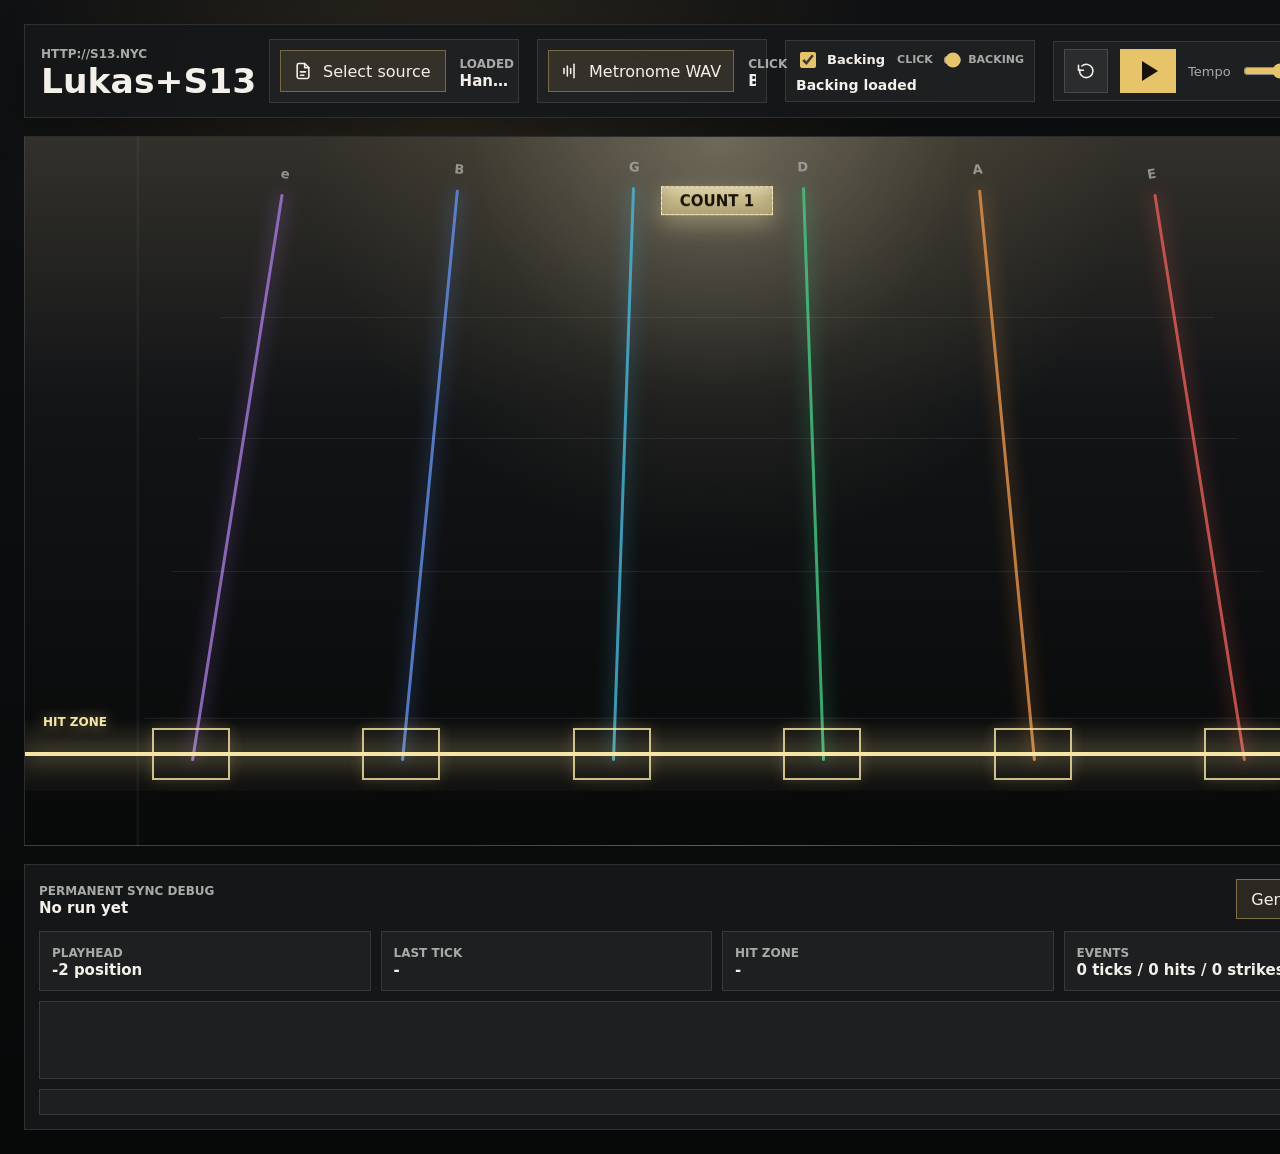
==== index.html @ 659bdedd "Republish GitHub Pages bundle" ====
<!doctype html>
<html lang="en">
  <head>
    <meta charset="UTF-8" />
    <meta name="viewport" content="width=device-width, initial-scale=1.0" />
    <title>Lukas+S13</title>
    <link rel="icon" href="data:," />
    <link rel="stylesheet" href="./styles.css" />
  </head>
  <body>
    <main class="app-shell">
      <header class="topbar">
        <section class="identity" aria-label="Project">
          <a class="eyebrow brand-link" href="http://S13.NYC" target="_blank" rel="noopener noreferrer">http://S13.NYC</a>
          <h1>Lukas+S13</h1>
        </section>

        <section class="file-panel" aria-label="Guitar Pro source selection">
          <label class="file-button">
            <input id="tabFile" type="file" accept=".gp,.gpif,.json,.pdf,application/pdf" />
            <span class="file-icon" aria-hidden="true">
              <svg viewBox="0 0 24 24" focusable="false">
                <path d="M14 3H7a2 2 0 0 0-2 2v14a2 2 0 0 0 2 2h10a2 2 0 0 0 2-2V8z" />
                <path d="M14 3v5h5" />
                <path d="M9 13h6" />
                <path d="M9 17h4" />
              </svg>
            </span>
            <span>Select source</span>
          </label>
          <div class="file-meta">
            <span class="meta-label">Loaded</span>
            <strong id="fileName">Hand Sync pt1 + BT.gp</strong>
          </div>
        </section>

        <section class="metronome-panel" aria-label="Metronome sound selection">
          <label class="file-button compact">
            <input id="metronomeFile" type="file" accept="audio/wav,.wav" />
            <span class="file-icon" aria-hidden="true">
              <svg viewBox="0 0 24 24" focusable="false">
                <path d="M6 9v6" />
                <path d="M10 6v12" />
                <path d="M14 9v6" />
                <path d="M18 4v16" />
              </svg>
            </span>
            <span>Metronome WAV</span>
          </label>
          <div class="file-meta">
            <span class="meta-label">Click</span>
            <strong id="metronomeName">Built-in click</strong>
          </div>
        </section>

        <section class="mixer-panel" aria-label="Audio mixer">
          <label class="backing-toggle">
            <input id="backingToggle" type="checkbox" checked />
            <span>Backing</span>
          </label>
          <div class="mix-control">
            <span>Click</span>
            <input id="mixSlider" type="range" min="0" max="100" value="50" />
            <span>Backing</span>
          </div>
          <strong id="backingStatus">No backing track</strong>
        </section>

        <section class="transport" aria-label="Playback controls">
          <button id="restart" class="icon-button" aria-label="Restart">
            <svg viewBox="0 0 24 24" focusable="false">
              <path d="M3 5v6h6" />
              <path d="M4.5 10.5A8 8 0 1 0 7 6" />
            </svg>
          </button>
          <button id="playPause" class="play-button" aria-label="Play">
            <span class="play-glyph" aria-hidden="true"></span>
          </button>
          <div class="tempo-control">
            <label for="tempo">Tempo</label>
            <input id="tempo" type="range" min="40" max="180" value="92" />
            <output id="tempoValue" for="tempo">92 BPM</output>
          </div>
        </section>
      </header>

      <section class="stage" aria-label="Animated guitar tab visualization">
        <section class="highway-wrap">
          <div class="highway" id="highway" aria-label="Six string note highway">
            <div class="vanish-glow" aria-hidden="true"></div>
            <div class="string string-1"><span>e</span></div>
            <div class="string string-2"><span>B</span></div>
            <div class="string string-3"><span>G</span></div>
            <div class="string string-4"><span>D</span></div>
            <div class="string string-5"><span>A</span></div>
            <div class="string string-6"><span>E</span></div>
            <div class="beat-lines" aria-hidden="true"></div>
            <div class="notes-layer" id="notesLayer"></div>
            <div class="strike-line" aria-hidden="true">
              <strong>Hit zone</strong>
              <span></span>
              <span></span>
              <span></span>
              <span></span>
              <span></span>
              <span></span>
            </div>
          </div>
        </section>
      </section>

      <section class="sync-debug" aria-label="Sync debug">
        <header class="sync-debug-header">
          <div>
            <span class="meta-label">Permanent sync debug</span>
            <strong id="debugRunLabel">No run yet</strong>
          </div>
          <button id="generateReport" class="debug-button" type="button">Generate report</button>
        </header>
        <div class="debug-grid">
          <div>
            <span class="meta-label">Playhead</span>
            <strong id="debugPlayhead">-</strong>
          </div>
          <div>
            <span class="meta-label">Last tick</span>
            <strong id="debugLastTick">-</strong>
          </div>
          <div>
            <span class="meta-label">Hit zone</span>
            <strong id="debugHitNotes">-</strong>
          </div>
          <div>
            <span class="meta-label">Events</span>
            <strong id="debugEventCounts">0 ticks / 0 hits</strong>
          </div>
        </div>
        <div class="debug-events" id="debugEvents" aria-label="Recent sync events"></div>
        <pre class="debug-report" id="debugReport" aria-label="Generated sync report"></pre>
      </section>
    </main>
    <script src="./app.js"></script>
  </body>
</html>
---- styles.css ----
:root {
  color-scheme: dark;
  --bg: #0b0c0d;
  --panel: #151719;
  --panel-2: #1d2023;
  --line: rgba(255, 255, 255, 0.11);
  --text: #f3f0ea;
  --muted: #a9aaa7;
  --accent: #e7c469;
  --green: #47c883;
  --cyan: #4cb6d8;
  --blue: #638fe7;
  --red: #e25e57;
  --orange: #e6944a;
  --violet: #a579da;
  --hit: #f7e5a4;
  font-family:
    Inter, ui-sans-serif, system-ui, -apple-system, BlinkMacSystemFont, "Segoe UI",
    sans-serif;
}

* {
  box-sizing: border-box;
}

body {
  min-height: 100vh;
  margin: 0;
  background:
    radial-gradient(circle at 35% 10%, rgba(231, 196, 105, 0.12), transparent 34%),
    linear-gradient(180deg, #101113 0%, var(--bg) 52%, #070808 100%);
  color: var(--text);
}

button,
input {
  font: inherit;
}

.app-shell {
  width: min(1440px, 100%);
  min-height: 100vh;
  margin: 0 auto;
  padding: 24px;
  display: grid;
  grid-template-rows: auto 1fr;
  gap: 18px;
}

.topbar {
  min-height: 86px;
  display: grid;
  grid-template-columns: minmax(210px, 0.62fr) minmax(250px, 0.76fr) minmax(230px, 0.65fr) minmax(250px, 0.72fr) minmax(340px, 0.95fr);
  align-items: center;
  gap: 18px;
  padding: 14px 16px;
  border: 1px solid var(--line);
  background: color-mix(in srgb, var(--panel) 92%, transparent);
  backdrop-filter: blur(18px);
  box-shadow: 0 18px 40px rgba(0, 0, 0, 0.32);
}

.eyebrow,
.meta-label {
  margin: 0;
  color: var(--muted);
  font-size: 12px;
  font-weight: 700;
  letter-spacing: 0;
  text-transform: uppercase;
}

.brand-link {
  display: inline-block;
  text-decoration: none;
}

.brand-link:hover,
.brand-link:focus-visible {
  color: var(--accent);
}

.identity h1 {
  margin: 2px 0 0;
  font-size: clamp(26px, 2.7vw, 38px);
  line-height: 1;
  letter-spacing: 0;
}

.file-panel,
.metronome-panel,
.mixer-panel,
.transport,
.reading-card {
  border: 1px solid var(--line);
  background: rgba(255, 255, 255, 0.04);
}

.file-panel {
  min-height: 58px;
  display: grid;
  grid-template-columns: auto 1fr;
  align-items: center;
  gap: 14px;
  padding: 10px;
}

.metronome-panel {
  min-height: 58px;
  display: grid;
  grid-template-columns: auto 1fr;
  align-items: center;
  gap: 14px;
  padding: 10px;
}

.mixer-panel {
  min-height: 58px;
  display: grid;
  grid-template-columns: auto 1fr;
  grid-template-rows: auto auto;
  align-items: center;
  gap: 6px 12px;
  padding: 8px 10px;
}

.backing-toggle {
  display: inline-flex;
  align-items: center;
  gap: 8px;
  color: var(--text);
  font-size: 13px;
  font-weight: 800;
  white-space: nowrap;
}

.backing-toggle input {
  width: 16px;
  height: 16px;
  accent-color: var(--accent);
}

.mix-control {
  display: grid;
  grid-template-columns: auto 1fr auto;
  align-items: center;
  gap: 8px;
  color: var(--muted);
  font-size: 11px;
  font-weight: 800;
  text-transform: uppercase;
}

.mix-control input {
  width: 100%;
  accent-color: var(--accent);
}

.mixer-panel strong {
  grid-column: 1 / -1;
  overflow: hidden;
  color: var(--text);
  font-size: 14px;
  line-height: 1.15;
  text-overflow: ellipsis;
  white-space: nowrap;
}

.file-button {
  height: 42px;
  display: inline-flex;
  align-items: center;
  gap: 10px;
  padding: 0 14px 0 12px;
  border: 1px solid rgba(231, 196, 105, 0.38);
  color: var(--text);
  background: rgba(231, 196, 105, 0.1);
  cursor: pointer;
}

.file-button.compact {
  padding-inline: 10px 12px;
}

.file-button input {
  position: absolute;
  inline-size: 1px;
  block-size: 1px;
  opacity: 0;
}

.file-icon,
.icon-button svg {
  width: 20px;
  height: 20px;
}

svg {
  fill: none;
  stroke: currentColor;
  stroke-width: 1.9;
  stroke-linecap: round;
  stroke-linejoin: round;
}

.file-meta {
  min-width: 0;
}

.file-meta strong,
.reading-card strong {
  display: block;
  overflow: hidden;
  color: var(--text);
  font-size: 15px;
  line-height: 1.2;
  text-overflow: ellipsis;
  white-space: nowrap;
}

.transport {
  min-height: 58px;
  display: grid;
  grid-template-columns: 44px 56px 1fr;
  align-items: center;
  gap: 12px;
  padding: 7px 10px;
}

.icon-button,
.play-button {
  display: grid;
  place-items: center;
  border: 1px solid rgba(255, 255, 255, 0.14);
  color: var(--text);
  background: rgba(255, 255, 255, 0.06);
  cursor: pointer;
}

.icon-button {
  width: 44px;
  height: 44px;
}

.play-button {
  width: 56px;
  height: 44px;
  border-color: rgba(231, 196, 105, 0.6);
  background: var(--accent);
  color: #17130b;
}

.play-glyph {
  width: 0;
  height: 0;
  margin-left: 4px;
  border-top: 10px solid transparent;
  border-bottom: 10px solid transparent;
  border-left: 16px solid currentColor;
}

.is-playing .play-glyph {
  width: 18px;
  height: 18px;
  margin-left: 0;
  border: 0;
  background:
    linear-gradient(90deg, currentColor 0 35%, transparent 35% 65%, currentColor 65% 100%);
}

.tempo-control {
  display: grid;
  grid-template-columns: auto 1fr 64px;
  align-items: center;
  gap: 10px;
  color: var(--muted);
  font-size: 13px;
}

.tempo-control input {
  width: 100%;
  accent-color: var(--accent);
}

.tempo-control output {
  color: var(--text);
  font-variant-numeric: tabular-nums;
  text-align: right;
}

.stage {
  min-height: 0;
  display: block;
}

.highway-wrap {
  min-width: 0;
  min-height: 0;
  display: grid;
  grid-template-rows: 1fr;
}

.highway {
  position: relative;
  min-height: 710px;
  overflow: hidden;
  border: 1px solid rgba(255, 255, 255, 0.14);
  background:
    linear-gradient(90deg, transparent 0 8%, rgba(255, 255, 255, 0.04) 8.1% 8.2%, transparent 8.3% 100%),
    radial-gradient(ellipse at 50% 0%, rgba(255, 255, 255, 0.16), transparent 25%),
    linear-gradient(180deg, #202124 0%, #111315 42%, #080909 100%);
  isolation: isolate;
  perspective: 900px;
}

.vanish-glow {
  position: absolute;
  inset: 0;
  background:
    linear-gradient(180deg, rgba(231, 196, 105, 0.12), transparent 38%),
    radial-gradient(ellipse at center top, rgba(247, 229, 164, 0.22), transparent 42%);
  opacity: 0.8;
  pointer-events: none;
}

.string {
  position: absolute;
  z-index: 1;
  top: 7%;
  bottom: 12%;
  width: 3px;
  border-radius: 999px;
  background: currentColor;
  box-shadow: 0 0 18px currentColor;
  opacity: 0.82;
  transform-origin: center bottom;
}

.string span {
  position: absolute;
  left: 50%;
  top: -28px;
  width: 34px;
  transform: translateX(-50%);
  color: var(--muted);
  font-size: 13px;
  font-weight: 800;
  text-align: center;
}

.string-1 {
  left: 12%;
  color: var(--violet);
  transform: rotate(9deg);
}

.string-2 {
  left: 27.2%;
  color: var(--blue);
  transform: rotate(5.5deg);
}

.string-3 {
  left: 42.4%;
  color: var(--cyan);
  transform: rotate(2deg);
}

.string-4 {
  left: 57.6%;
  color: var(--green);
  transform: rotate(-2deg);
}

.string-5 {
  left: 72.8%;
  color: var(--orange);
  transform: rotate(-5.5deg);
}

.string-6 {
  left: 88%;
  color: var(--red);
  transform: rotate(-9deg);
}

.beat-lines {
  position: absolute;
  z-index: 1;
  inset: 7% 8% 12%;
  background:
    repeating-linear-gradient(
      180deg,
      transparent 0 76px,
      rgba(255, 255, 255, 0.08) 76px 77px,
      transparent 77px 152px
    );
  transform: rotateX(18deg);
  transform-origin: center bottom;
  pointer-events: none;
}

.notes-layer {
  position: absolute;
  inset: 0;
  z-index: 2;
  transform-style: preserve-3d;
}

.note {
  --lane-color: var(--cyan);
  --note-height: 46px;
  position: absolute;
  z-index: 2;
  left: var(--x);
  top: var(--y);
  width: clamp(34px, var(--size), 86px);
  min-height: 12px;
  height: var(--note-height);
  display: grid;
  place-items: center;
  border: 1px solid color-mix(in srgb, var(--lane-color) 72%, white);
  background:
    linear-gradient(180deg, rgba(255, 255, 255, 0.3), transparent 36%),
    color-mix(in srgb, var(--lane-color) 78%, black);
  color: #101010;
  font-size: clamp(12px, min(calc(var(--size) * 0.3), calc(var(--note-height) * 0.74)), 24px);
  font-weight: 900;
  font-variant-numeric: tabular-nums;
  box-shadow:
    0 8px 24px color-mix(in srgb, var(--lane-color) 40%, transparent),
    inset 0 -8px 20px rgba(0, 0, 0, 0.22);
  transform: translate(-50%, -50%);
}

.note.is-count {
  width: clamp(78px, var(--size), 126px);
  min-height: 24px;
  height: max(24px, calc(var(--note-height) * 0.78));
  border-style: dashed;
  background:
    linear-gradient(180deg, rgba(255, 255, 255, 0.34), transparent 38%),
    rgba(247, 229, 164, 0.78);
  color: #17130b;
  font-size: clamp(11px, calc(var(--size) * 0.18), 15px);
  text-transform: uppercase;
}

.note[data-duration="eighth"],
.note[data-duration="eighth-triplet"] {
  border-radius: 0;
}

.note[data-duration="half"],
.note[data-duration="whole"] {
  align-items: end;
  padding-bottom: 6px;
}

.measure-line {
  --measure-scale: 1;
  position: absolute;
  left: 8%;
  right: 8%;
  top: var(--y);
  height: 0;
  border-top: 2px solid rgba(247, 229, 164, 0.54);
  box-shadow: 0 0 18px rgba(247, 229, 164, 0.25);
  opacity: calc(0.25 + var(--measure-scale) * 0.55);
  transform: translateY(-50%) scaleX(calc(0.64 + var(--measure-scale) * 0.36));
  transform-origin: center;
  pointer-events: none;
}

.measure-line::before,
.measure-line::after {
  content: "";
  position: absolute;
  top: -18px;
  width: 2px;
  height: 36px;
  background: rgba(247, 229, 164, 0.42);
}

.measure-line::before {
  left: 0;
}

.measure-line::after {
  right: 0;
}

.measure-line span {
  position: absolute;
  left: 10px;
  top: -24px;
  color: rgba(247, 229, 164, 0.92);
  font-size: clamp(10px, calc(9px + var(--measure-scale) * 4px), 14px);
  font-weight: 800;
  text-transform: uppercase;
  text-shadow: 0 0 12px rgba(247, 229, 164, 0.45);
}

.note.is-hit {
  outline: 3px solid rgba(247, 229, 164, 0.85);
  animation: note-hit 520ms ease-out infinite;
  box-shadow:
    0 0 28px rgba(247, 229, 164, 0.86),
    0 12px 34px color-mix(in srgb, var(--lane-color) 48%, transparent);
}

.note.is-hit::after {
  content: "";
  position: absolute;
  inset: -12px;
  border: 2px solid rgba(247, 229, 164, 0.85);
  opacity: 0;
  animation: note-ring 520ms ease-out infinite;
}

@keyframes note-hit {
  0%,
  100% {
    transform: translate(-50%, -50%) scale(1);
  }

  42% {
    transform: translate(-50%, -50%) scale(1.08);
  }
}

@keyframes note-ring {
  0% {
    opacity: 0.8;
    transform: scale(0.82);
  }

  100% {
    opacity: 0;
    transform: scale(1.32);
  }
}

.strike-line {
  position: absolute;
  z-index: 5;
  left: 0;
  right: 0;
  bottom: 54px;
  height: 74px;
  pointer-events: none;
  background: linear-gradient(
    180deg,
    transparent 0,
    rgba(247, 229, 164, 0.05) 18%,
    rgba(247, 229, 164, 0.08) 52%,
    rgba(247, 229, 164, 0.03) 100%
  );
}

.strike-line::before {
  content: "";
  position: absolute;
  left: 0;
  right: 0;
  top: 50%;
  height: 4px;
  transform: translateY(-50%);
  background: var(--hit);
  box-shadow: 0 0 24px rgba(247, 229, 164, 0.92);
}

.strike-line strong {
  position: absolute;
  left: 18px;
  top: 50%;
  transform: translateY(calc(-50% - 32px));
  color: var(--hit);
  font-size: 12px;
  font-weight: 900;
  letter-spacing: 0;
  text-transform: uppercase;
  text-shadow: 0 0 14px rgba(247, 229, 164, 0.54);
}

.strike-line span {
  position: absolute;
  z-index: 2;
  top: 50%;
  left: var(--hit-x);
  width: clamp(48px, 7vw, 78px);
  height: 52px;
  transform: translate(-50%, -50%);
  border: 2px solid rgba(247, 229, 164, 0.82);
  background: transparent;
  box-shadow: 0 0 14px rgba(247, 229, 164, 0.18);
}

.strike-line span:nth-of-type(1) {
  --hit-x: 12%;
}

.strike-line span:nth-of-type(2) {
  --hit-x: 27.2%;
}

.strike-line span:nth-of-type(3) {
  --hit-x: 42.4%;
}

.strike-line span:nth-of-type(4) {
  --hit-x: 57.6%;
}

.strike-line span:nth-of-type(5) {
  --hit-x: 72.8%;
}

.strike-line span:nth-of-type(6) {
  --hit-x: 88%;
}

.strike-line span.is-active {
  animation: hit-zone-flash 520ms ease-out infinite;
  border-color: rgba(255, 244, 190, 1);
  background: transparent;
  box-shadow:
    0 0 24px rgba(247, 229, 164, 0.78),
    inset 0 0 0 rgba(247, 229, 164, 0);
}

@keyframes hit-zone-flash {
  0%,
  100% {
    transform: translate(-50%, -50%) scale(1);
  }

  45% {
    transform: translate(-50%, -50%) scale(1.12);
  }
}

.sync-debug {
  border: 1px solid var(--line);
  background: color-mix(in srgb, var(--panel) 92%, transparent);
  padding: 14px;
}

.sync-debug-header {
  display: flex;
  align-items: center;
  justify-content: space-between;
  gap: 16px;
  margin-bottom: 12px;
}

.sync-debug-header strong,
.debug-grid strong {
  display: block;
  color: var(--text);
  font-size: 15px;
  line-height: 1.25;
}

.debug-button {
  min-height: 40px;
  padding: 0 14px;
  border: 1px solid rgba(231, 196, 105, 0.46);
  color: var(--text);
  background: rgba(231, 196, 105, 0.1);
  cursor: pointer;
}

.debug-grid {
  display: grid;
  grid-template-columns: repeat(4, 1fr);
  gap: 10px;
}

.debug-grid > div,
.debug-events,
.debug-report {
  border: 1px solid var(--line);
  background: rgba(255, 255, 255, 0.04);
}

.debug-grid > div {
  min-width: 0;
  padding: 10px 12px;
}

.debug-events {
  min-height: 78px;
  margin-top: 10px;
  padding: 10px 12px;
  display: grid;
  grid-template-columns: repeat(4, minmax(0, 1fr));
  gap: 8px;
  color: var(--muted);
  font-size: 12px;
}

.debug-event {
  min-width: 0;
  overflow: hidden;
  text-overflow: ellipsis;
  white-space: nowrap;
}

.debug-event strong {
  color: var(--hit);
}

.debug-report {
  max-height: 260px;
  overflow: auto;
  margin: 10px 0 0;
  padding: 12px;
  color: #d9d2c2;
  font-family: "Cascadia Mono", Consolas, monospace;
  font-size: 12px;
  line-height: 1.45;
  white-space: pre-wrap;
}

@media (max-width: 980px) {
  .app-shell {
    padding: 14px;
  }

  .topbar {
    grid-template-columns: 1fr;
  }

  .transport {
    grid-template-columns: 44px 56px minmax(180px, 1fr);
  }

  .highway {
    min-height: 520px;
  }
}

@media (max-width: 620px) {
  .file-panel,
  .metronome-panel,
  .mixer-panel,
  .transport,
  .debug-grid,
  .debug-events {
    grid-template-columns: 1fr;
  }

  .file-button,
  .icon-button,
  .play-button {
    width: 100%;
  }

  .string span {
    top: -24px;
  }

  .note.is-count {
    width: clamp(64px, var(--size), 96px);
  }

  .strike-line strong {
    left: 12px;
    font-size: 11px;
  }
}
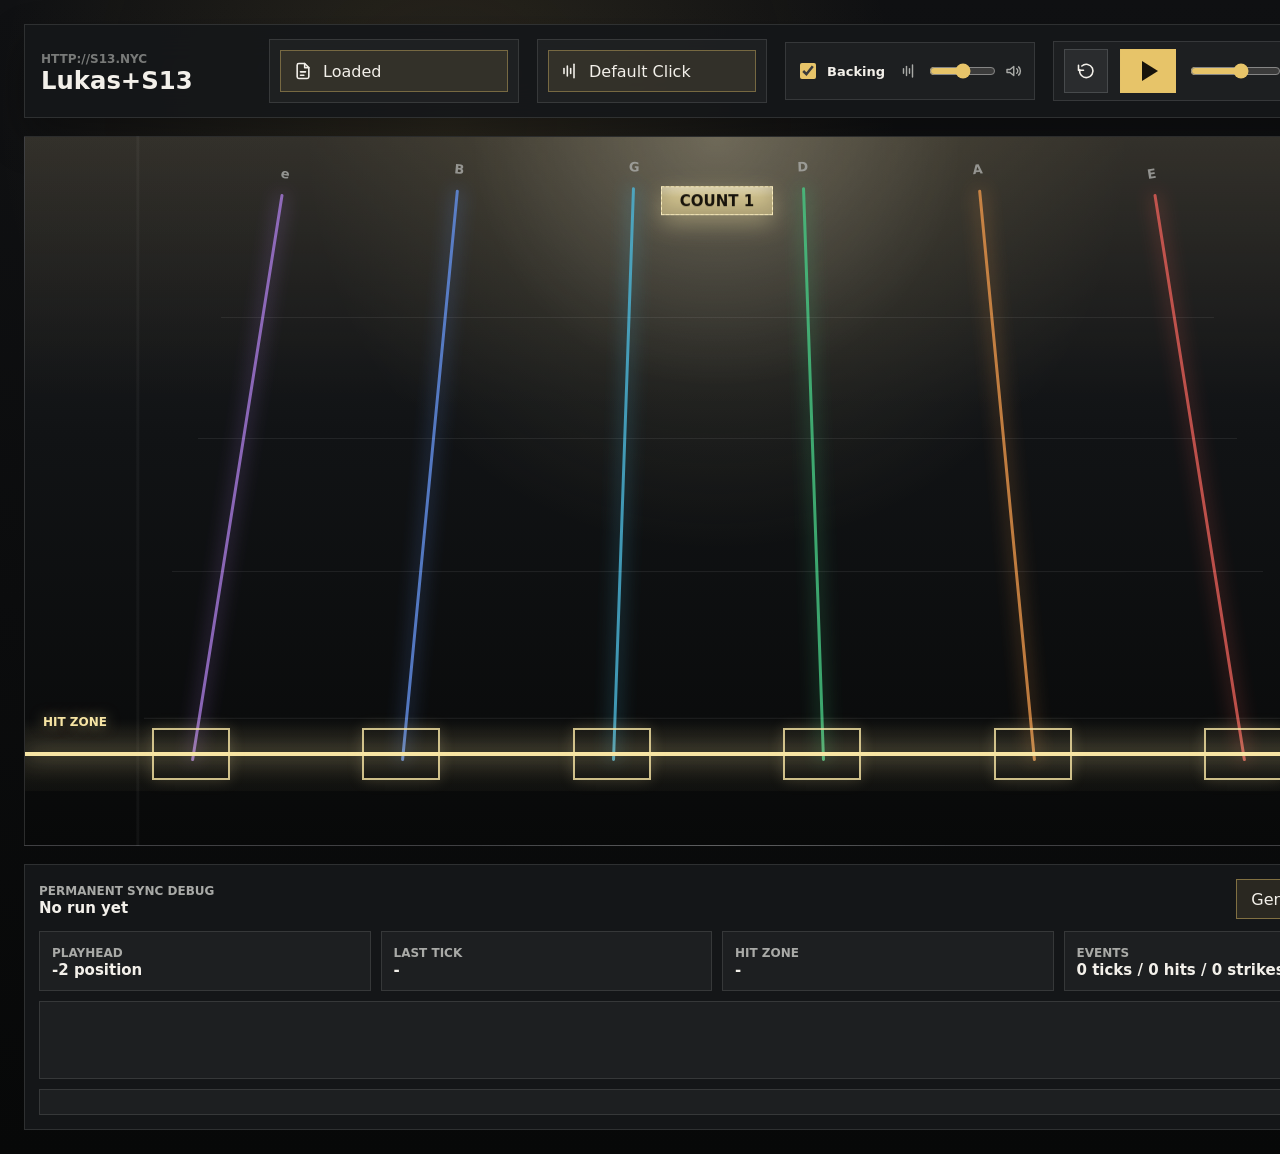
==== commit 36876019: "Deploy pitch-preserving backing playback" ====
--- a/index.html
+++ b/index.html
@@ -26,12 +26,8 @@
                 <path d="M9 17h4" />
               </svg>
             </span>
-            <span>Select source</span>
+            <span id="sourceButtonText">Select source</span>
           </label>
-          <div class="file-meta">
-            <span class="meta-label">Loaded</span>
-            <strong id="fileName">Hand Sync pt1 + BT.gp</strong>
-          </div>
         </section>
 
         <section class="metronome-panel" aria-label="Metronome sound selection">
@@ -45,12 +41,8 @@
                 <path d="M18 4v16" />
               </svg>
             </span>
-            <span>Metronome WAV</span>
+            <span id="clickButtonText">Default Click</span>
           </label>
-          <div class="file-meta">
-            <span class="meta-label">Click</span>
-            <strong id="metronomeName">Built-in click</strong>
-          </div>
         </section>
 
         <section class="mixer-panel" aria-label="Audio mixer">
@@ -59,11 +51,24 @@
             <span>Backing</span>
           </label>
           <div class="mix-control">
-            <span>Click</span>
+            <span class="mix-icon" role="img" aria-label="Metronome" title="Metronome">
+              <svg viewBox="0 0 24 24" focusable="false">
+                <path d="M6 9v6" />
+                <path d="M10 6v12" />
+                <path d="M14 9v6" />
+                <path d="M18 4v16" />
+              </svg>
+            </span>
             <input id="mixSlider" type="range" min="0" max="100" value="50" />
-            <span>Backing</span>
+            <span class="mix-icon" role="img" aria-label="Backing track" title="Backing track">
+              <svg viewBox="0 0 24 24" focusable="false">
+                <path d="M4 10v4h4l5 4V6l-5 4H4z" />
+                <path d="M17 9a4 4 0 0 1 0 6" />
+                <path d="M19.5 6.5a7.5 7.5 0 0 1 0 11" />
+              </svg>
+            </span>
           </div>
-          <strong id="backingStatus">No backing track</strong>
+          <strong id="backingStatus" class="status-message" aria-live="polite"></strong>
         </section>
 
         <section class="transport" aria-label="Playback controls">
@@ -77,9 +82,11 @@
             <span class="play-glyph" aria-hidden="true"></span>
           </button>
           <div class="tempo-control">
-            <label for="tempo">Tempo</label>
             <input id="tempo" type="range" min="40" max="180" value="92" />
-            <output id="tempoValue" for="tempo">92 BPM</output>
+            <label class="bpm-entry">
+              <input id="tempoValue" type="number" min="40" max="180" step="1" inputmode="numeric" value="92" aria-label="Tempo BPM" />
+              <span>BPM</span>
+            </label>
           </div>
         </section>
       </header>
--- a/styles.css
+++ b/styles.css
@@ -72,6 +72,7 @@
 
 .brand-link {
   display: inline-block;
+  opacity: 0.68;
   text-decoration: none;
 }
 
@@ -82,7 +83,7 @@
 
 .identity h1 {
   margin: 2px 0 0;
-  font-size: clamp(26px, 2.7vw, 38px);
+  font-size: clamp(20px, 1.9vw, 28px);
   line-height: 1;
   letter-spacing: 0;
 }
@@ -99,7 +100,7 @@
 .file-panel {
   min-height: 58px;
   display: grid;
-  grid-template-columns: auto 1fr;
+  grid-template-columns: auto;
   align-items: center;
   gap: 14px;
   padding: 10px;
@@ -108,17 +109,17 @@
 .metronome-panel {
   min-height: 58px;
   display: grid;
-  grid-template-columns: auto 1fr;
+  grid-template-columns: auto;
   align-items: center;
   gap: 14px;
   padding: 10px;
 }
 
 .mixer-panel {
+  position: relative;
   min-height: 58px;
   display: grid;
   grid-template-columns: auto 1fr;
-  grid-template-rows: auto auto;
   align-items: center;
   gap: 6px 12px;
   padding: 8px 10px;
@@ -142,13 +143,10 @@
 
 .mix-control {
   display: grid;
-  grid-template-columns: auto 1fr auto;
+  grid-template-columns: 22px 1fr 22px;
   align-items: center;
   gap: 8px;
   color: var(--muted);
-  font-size: 11px;
-  font-weight: 800;
-  text-transform: uppercase;
 }
 
 .mix-control input {
@@ -156,14 +154,33 @@
   accent-color: var(--accent);
 }
 
-.mixer-panel strong {
-  grid-column: 1 / -1;
+.mix-icon {
+  display: grid;
+  place-items: center;
+  color: var(--muted);
+}
+
+.mix-icon svg {
+  width: 18px;
+  height: 18px;
+}
+
+.status-message {
+  position: absolute;
+  left: 10px;
+  bottom: 4px;
+  max-width: calc(100% - 20px);
   overflow: hidden;
-  color: var(--text);
-  font-size: 14px;
+  color: var(--red);
+  font-size: 11px;
+  font-weight: 800;
   line-height: 1.15;
   text-overflow: ellipsis;
   white-space: nowrap;
+}
+
+.status-message:empty {
+  display: none;
 }
 
 .file-button {
@@ -203,11 +220,6 @@
   stroke-linejoin: round;
 }
 
-.file-meta {
-  min-width: 0;
-}
-
-.file-meta strong,
 .reading-card strong {
   display: block;
   overflow: hidden;
@@ -270,7 +282,7 @@
 
 .tempo-control {
   display: grid;
-  grid-template-columns: auto 1fr 64px;
+  grid-template-columns: 1fr auto;
   align-items: center;
   gap: 10px;
   color: var(--muted);
@@ -282,10 +294,29 @@
   accent-color: var(--accent);
 }
 
-.tempo-control output {
+.bpm-entry {
+  display: inline-grid;
+  grid-template-columns: 58px auto;
+  align-items: center;
+  gap: 5px;
   color: var(--text);
   font-variant-numeric: tabular-nums;
+  font-size: 14px;
+  white-space: nowrap;
+}
+
+.bpm-entry input {
+  width: 58px;
+  padding: 4px 6px;
+  border: 1px solid rgba(231, 196, 105, 0.38);
+  color: var(--text);
+  background: rgba(255, 255, 255, 0.04);
   text-align: right;
+  accent-color: var(--accent);
+}
+
+.bpm-entry span {
+  color: var(--text);
 }
 
 .stage {
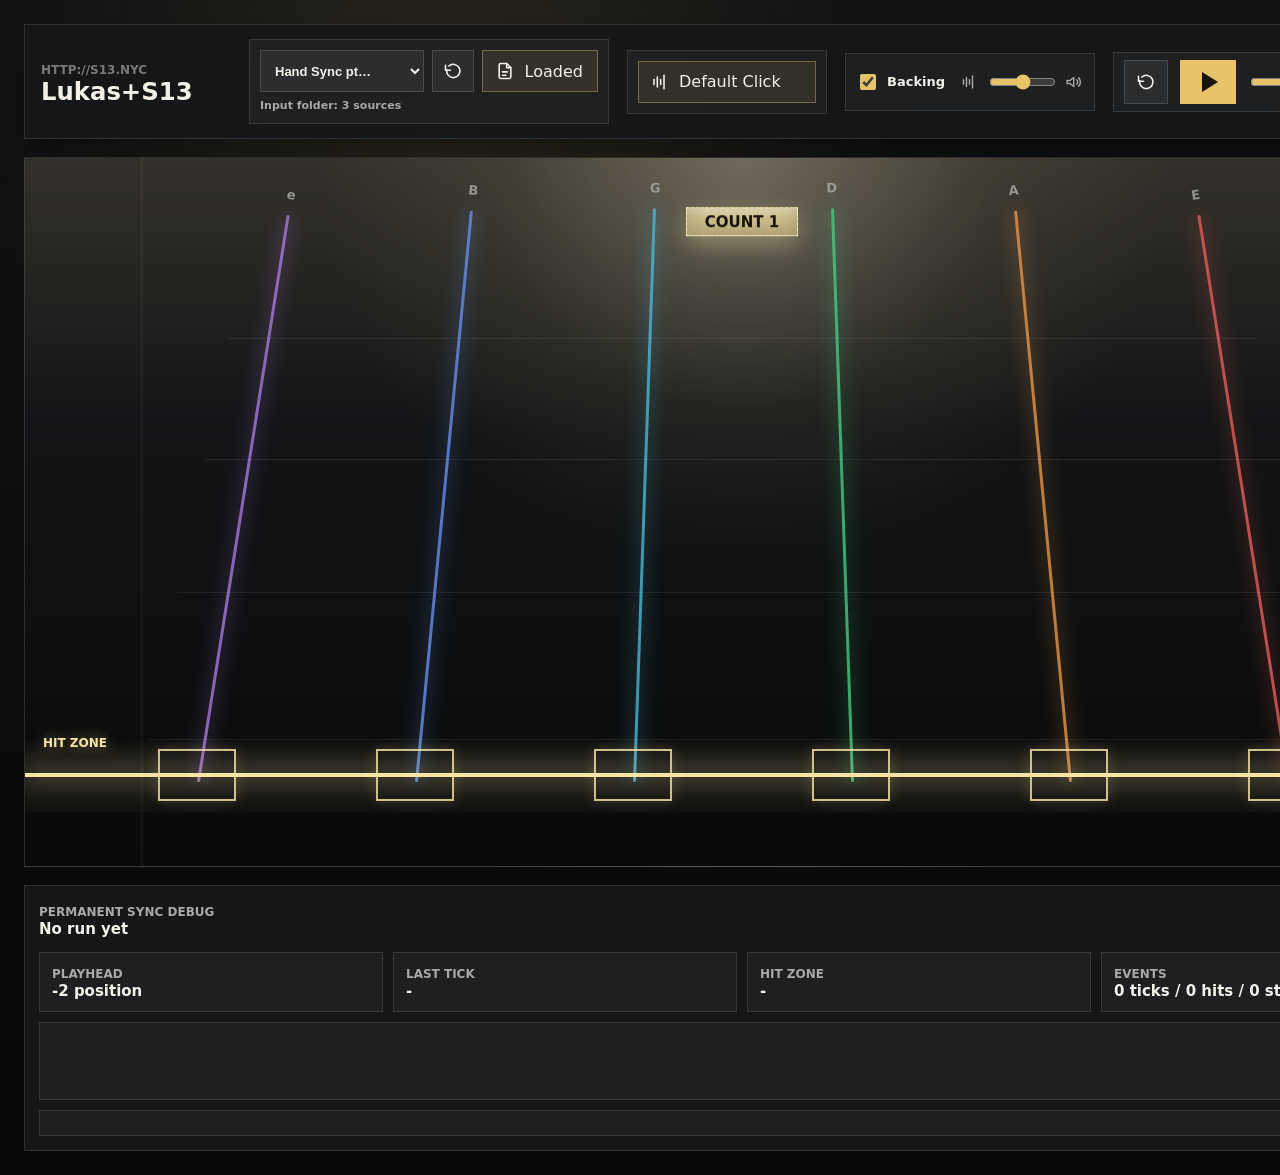
==== commit 59383445: "Deploy GP input library flow" ====
--- a/index.html
+++ b/index.html
@@ -16,8 +16,15 @@
         </section>
 
         <section class="file-panel" aria-label="Guitar Pro source selection">
+          <select id="sourceLibrary" class="source-select" aria-label="Saved source"></select>
+          <button id="refreshSources" class="icon-button compact" type="button" aria-label="Refresh saved sources">
+            <svg viewBox="0 0 24 24" focusable="false">
+              <path d="M3 5v6h6" />
+              <path d="M4.5 10.5A8 8 0 1 0 7 6" />
+            </svg>
+          </button>
           <label class="file-button">
-            <input id="tabFile" type="file" accept=".gp,.gpif,.json,.pdf,application/pdf" />
+            <input id="tabFile" type="file" accept=".gp,.gp5,.gpif,.json,.pdf,application/pdf" />
             <span class="file-icon" aria-hidden="true">
               <svg viewBox="0 0 24 24" focusable="false">
                 <path d="M14 3H7a2 2 0 0 0-2 2v14a2 2 0 0 0 2 2h10a2 2 0 0 0 2-2V8z" />
@@ -28,6 +35,7 @@
             </span>
             <span id="sourceButtonText">Select source</span>
           </label>
+          <strong id="storageStatus" class="file-status" aria-live="polite"></strong>
         </section>
 
         <section class="metronome-panel" aria-label="Metronome sound selection">
--- a/styles.css
+++ b/styles.css
@@ -50,7 +50,7 @@
 .topbar {
   min-height: 86px;
   display: grid;
-  grid-template-columns: minmax(210px, 0.62fr) minmax(250px, 0.76fr) minmax(230px, 0.65fr) minmax(250px, 0.72fr) minmax(340px, 0.95fr);
+  grid-template-columns: minmax(190px, 0.56fr) minmax(360px, 1fr) minmax(200px, 0.58fr) minmax(250px, 0.72fr) minmax(330px, 0.94fr);
   align-items: center;
   gap: 18px;
   padding: 14px 16px;
@@ -100,9 +100,9 @@
 .file-panel {
   min-height: 58px;
   display: grid;
-  grid-template-columns: auto;
-  align-items: center;
-  gap: 14px;
+  grid-template-columns: minmax(150px, 1fr) 42px auto;
+  align-items: center;
+  gap: 8px;
   padding: 10px;
 }
 
@@ -183,6 +183,34 @@
   display: none;
 }
 
+.source-select {
+  min-width: 0;
+  height: 42px;
+  padding: 0 34px 0 10px;
+  border: 1px solid rgba(255, 255, 255, 0.14);
+  color: var(--text);
+  background: rgba(255, 255, 255, 0.06);
+  font-size: 13px;
+  font-weight: 800;
+  text-overflow: ellipsis;
+}
+
+.file-status {
+  grid-column: 1 / -1;
+  min-height: 13px;
+  overflow: hidden;
+  color: var(--muted);
+  font-size: 11px;
+  font-weight: 800;
+  line-height: 1.15;
+  text-overflow: ellipsis;
+  white-space: nowrap;
+}
+
+.file-status.is-error {
+  color: var(--red);
+}
+
 .file-button {
   height: 42px;
   display: inline-flex;
@@ -252,6 +280,11 @@
 .icon-button {
   width: 44px;
   height: 44px;
+}
+
+.icon-button.compact {
+  width: 42px;
+  height: 42px;
 }
 
 .play-button {
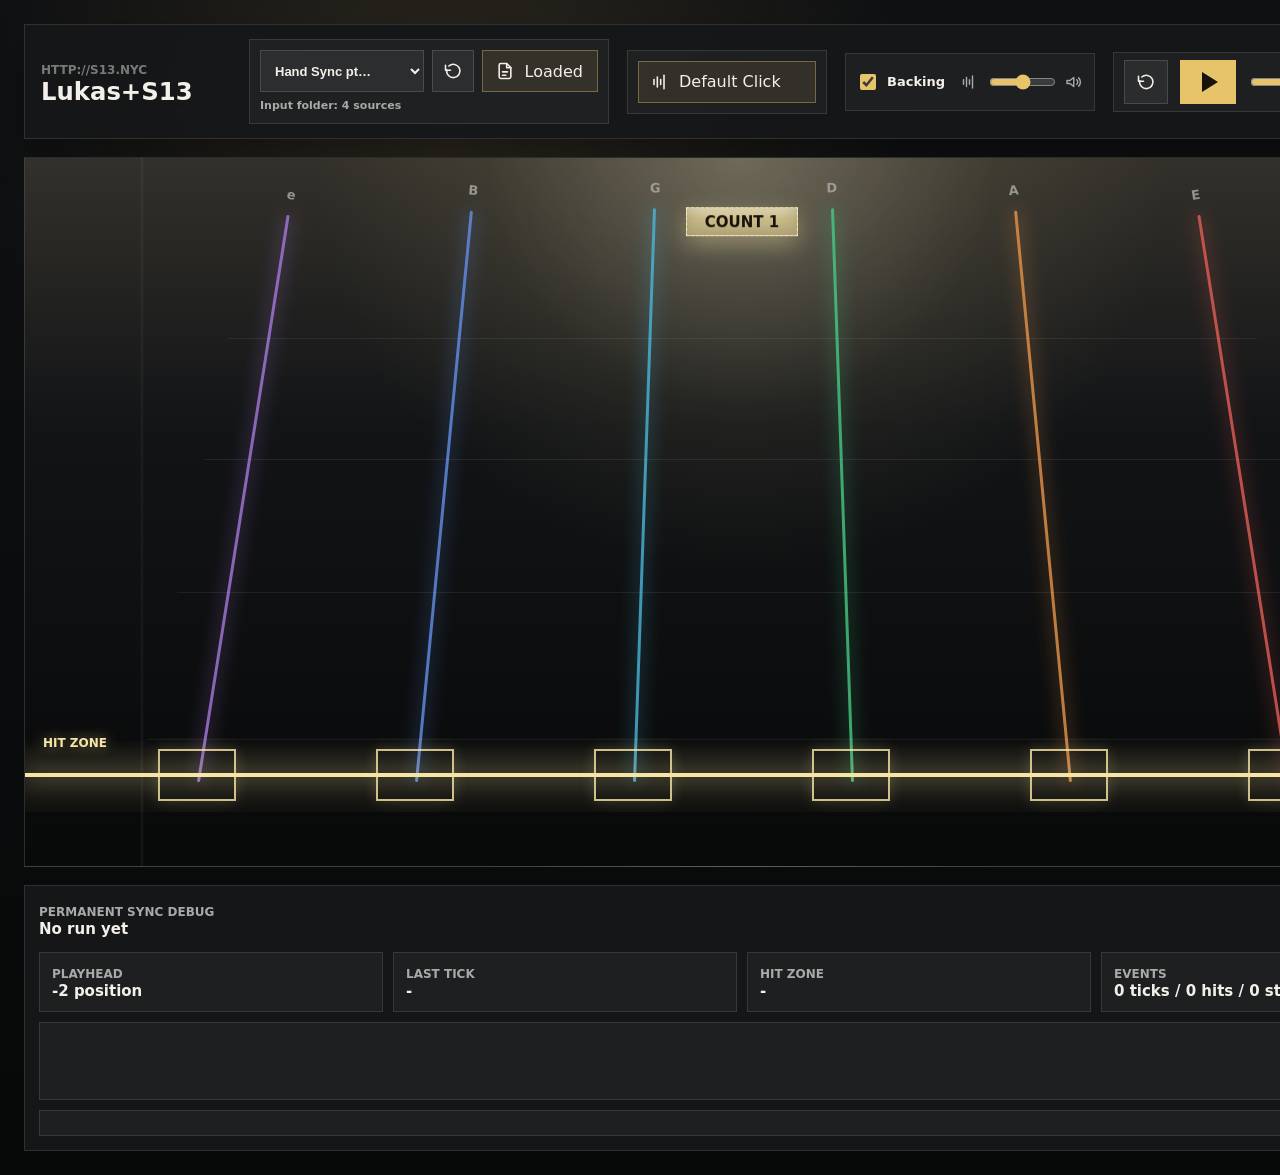
==== commit 251bc47f: "Deploy paired backing upload support" ====
--- a/index.html
+++ b/index.html
@@ -24,7 +24,7 @@
             </svg>
           </button>
           <label class="file-button">
-            <input id="tabFile" type="file" accept=".gp,.gp5,.gpif,.json,.pdf,application/pdf" />
+            <input id="tabFile" type="file" multiple accept=".gp,.gp5,.gpif,.xml,.json,.pdf,application/pdf,.mp3,audio/mpeg,.mpeg,.mpga,.ogg,.oga,audio/ogg,.wav,audio/wav,.m4a,audio/mp4,.mp4,.aac,audio/aac,audio/*" />
             <span class="file-icon" aria-hidden="true">
               <svg viewBox="0 0 24 24" focusable="false">
                 <path d="M14 3H7a2 2 0 0 0-2 2v14a2 2 0 0 0 2 2h10a2 2 0 0 0 2-2V8z" />
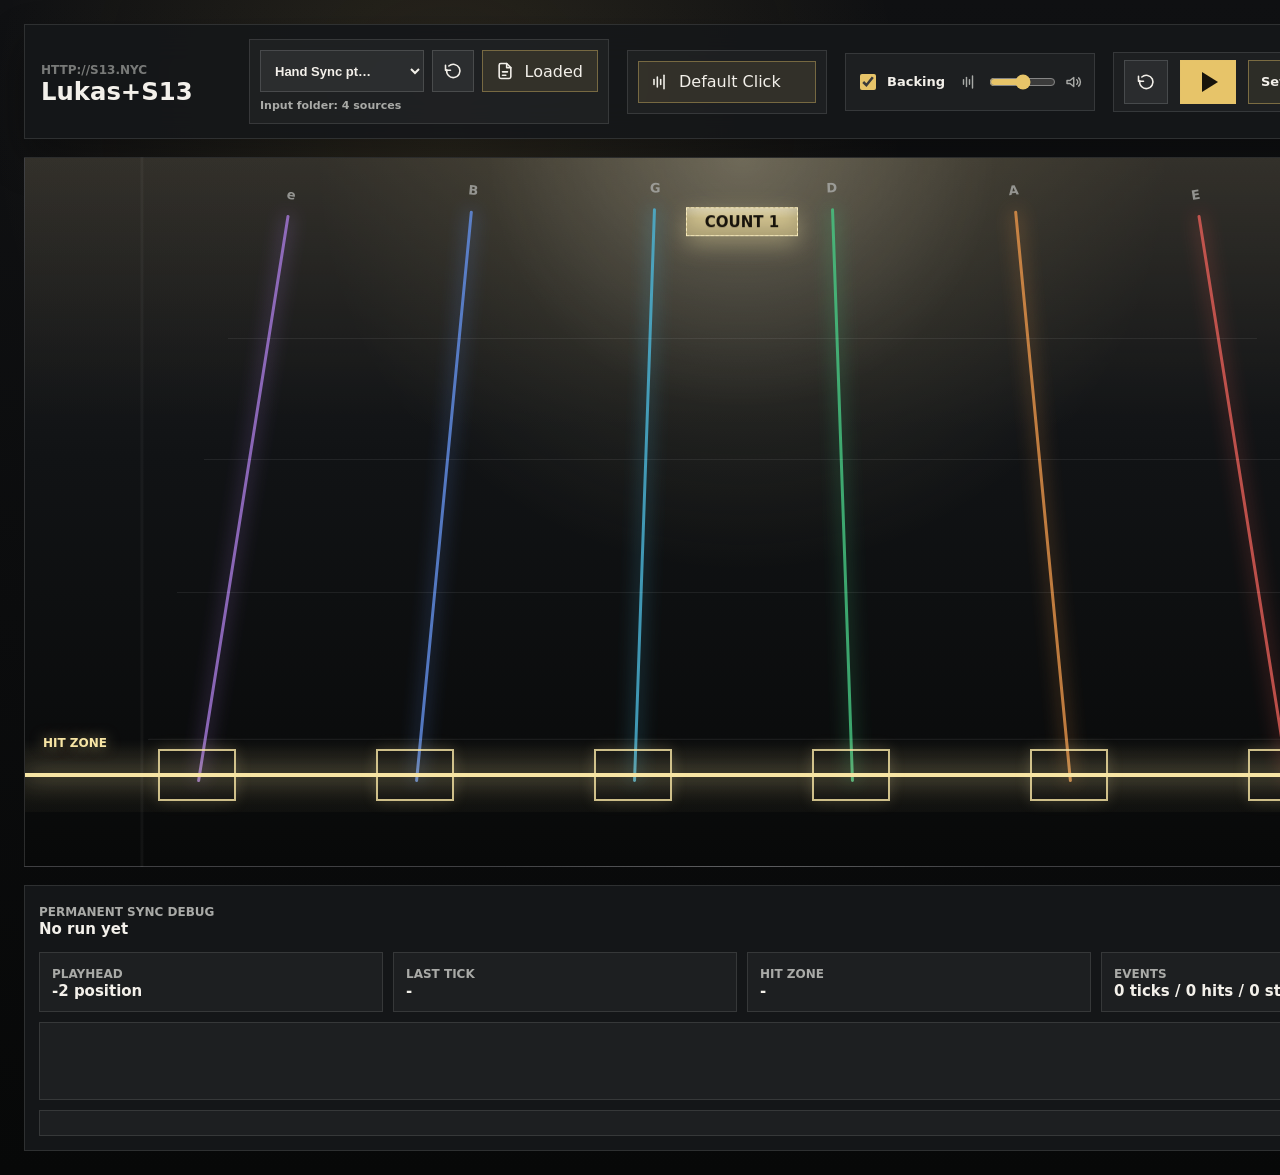
==== commit a9a65c00: "Deploy playback loop control" ====
--- a/index.html
+++ b/index.html
@@ -89,6 +89,7 @@
           <button id="playPause" class="play-button" aria-label="Play">
             <span class="play-glyph" aria-hidden="true"></span>
           </button>
+          <button id="loopControl" class="loop-button" type="button">Set Loop</button>
           <div class="tempo-control">
             <input id="tempo" type="range" min="40" max="180" value="92" />
             <label class="bpm-entry">
--- a/styles.css
+++ b/styles.css
@@ -261,7 +261,7 @@
 .transport {
   min-height: 58px;
   display: grid;
-  grid-template-columns: 44px 56px 1fr;
+  grid-template-columns: 44px 56px auto 1fr;
   align-items: center;
   gap: 12px;
   padding: 7px 10px;
@@ -293,6 +293,23 @@
   border-color: rgba(231, 196, 105, 0.6);
   background: var(--accent);
   color: #17130b;
+}
+
+.loop-button {
+  min-height: 44px;
+  padding: 0 12px;
+  border: 1px solid rgba(231, 196, 105, 0.42);
+  color: var(--text);
+  background: rgba(231, 196, 105, 0.08);
+  cursor: pointer;
+  font-size: 13px;
+  font-weight: 800;
+  white-space: nowrap;
+}
+
+.loop-button[aria-pressed="true"] {
+  border-color: rgba(231, 196, 105, 0.72);
+  background: rgba(231, 196, 105, 0.16);
 }
 
 .play-glyph {
@@ -797,7 +814,7 @@
   }
 
   .transport {
-    grid-template-columns: 44px 56px minmax(180px, 1fr);
+    grid-template-columns: 44px 56px auto minmax(180px, 1fr);
   }
 
   .highway {
@@ -817,7 +834,8 @@
 
   .file-button,
   .icon-button,
-  .play-button {
+  .play-button,
+  .loop-button {
     width: 100%;
   }
 
